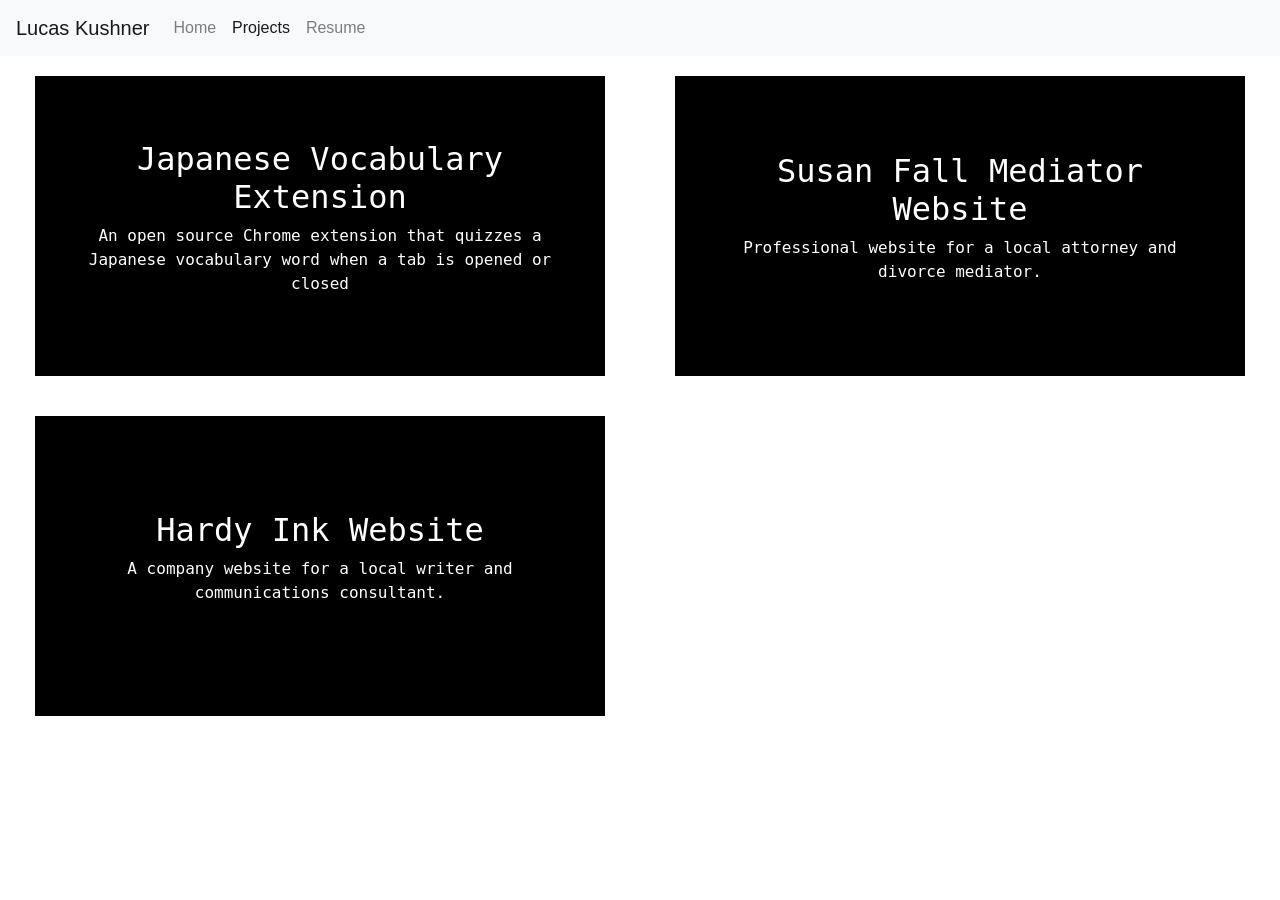
==== projects/index.html @ a83fee0d "Added projects page, and other improvements" ====
<html>
    <head>
        <title>Lucas Kushner</title>
        <link rel="stylesheet"
              href="https://stackpath.bootstrapcdn.com/bootstrap/4.3.1/css/bootstrap.min.css"
              integrity="sha384-ggOyR0iXCbMQv3Xipma34MD+dH/1fQ784/j6cY/iJTQUOhcWr7x9JvoRxT2MZw1T"
              crossorigin="anonymous">

        <link href="//maxcdn.bootstrapcdn.com/font-awesome/4.4.0/css/font-awesome.min.css"
              rel="stylesheet">

        

        <style>
        .fa
        {
            font-size: 52px;
            margin-right: 25px;
        }
        .fa:hover
        {
            text-decoration: none;
        }
        </style>
        
<style>
h1
{
    /*font-variant: small-caps;*/
}
.row
{
    height: 300px;
}
.sample
{
    padding: 30px;
    height: 300px;
    background-color: black;
    color: white;
    margin: 20px 20px;
    text-align: center;

    display: flex;
    flex-direction: column;
    align-items: center;
    justify-content: center;

    font-family: Monospace;
}
.sample:hover
{
    background-color: gray;
}
</style>

    </head>
    <body>
        <nav class="navbar navbar-expand navbar-light bg-light">
            <a class="navbar-brand" href="/">Lucas Kushner</a>
            <div>
                <div class="navbar-nav">
                    <a class="nav-item nav-link " href="/">Home</a>
                    <a class="nav-item nav-link  active " href="/projects">Projects</a>
                    <a class="nav-item nav-link " href="/resume">Resume</a>
                </div>
            </div>
        </nav>
        
<div class="container-fluid">
    

    <div class="row">
    
        <div class="col-md-6">
            <a href="http://lphk92.github.io/JapaneseVocabExtension/">
                <div class="sample">
                    <h2>Japanese Vocabulary Extension</h2>
                    <p>An open source Chrome extension that quizzes a Japanese vocabulary word when a tab is opened or closed</p>
                </div>
            </a>
        </div>
    
        <div class="col-md-6">
            <a href="http://www.sfallmediator.com">
                <div class="sample">
                    <h2>Susan Fall Mediator Website</h2>
                    <p>Professional website for a local attorney and divorce mediator.</p>
                </div>
            </a>
        </div>
    
        <div class="col-md-6">
            <a href="http://www.hardyink.com">
                <div class="sample">
                    <h2>Hardy Ink Website</h2>
                    <p>A company website for a local writer and communications consultant.</p>
                </div>
            </a>
        </div>
    
    </div>

</div>

    </body>
</html>
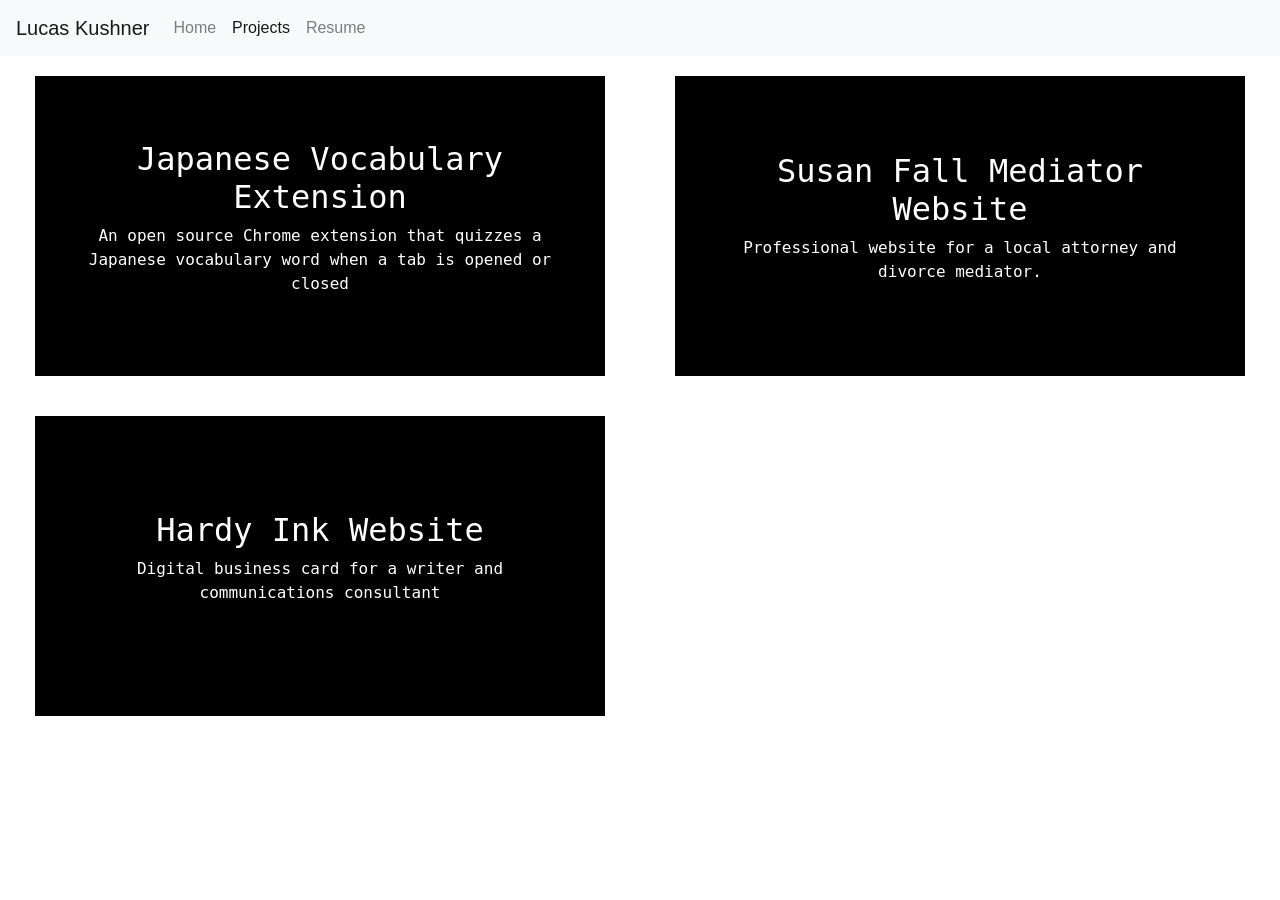
==== commit a08b9b8b: "Small reformat of home text" ====
--- a/projects/index.html
+++ b/projects/index.html
@@ -94,7 +94,7 @@
             <a href="http://www.hardyink.com">
                 <div class="sample">
                     <h2>Hardy Ink Website</h2>
-                    <p>A company website for a local writer and communications consultant.</p>
+                    <p>Digital business card for a writer and communications consultant</p>
                 </div>
             </a>
         </div>
